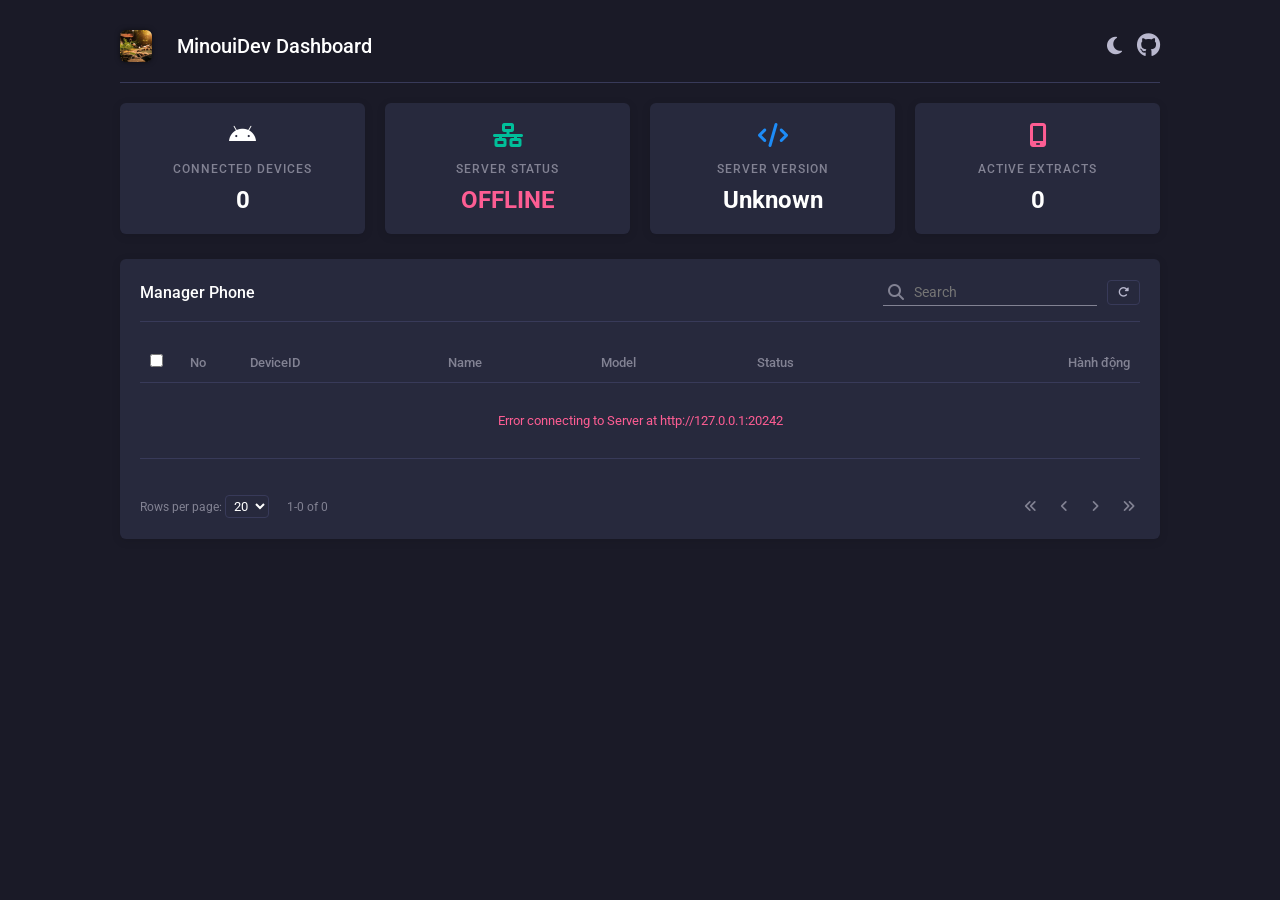
==== index.html @ 0dba2521 "Update index.html" ====
<!DOCTYPE html>
<html lang="vn">

<head>
    <meta charset="UTF-8">
    <meta name="viewport" content="width=device-width, initial-scale=1.0">
    <title>MinouiDev Dashboard</title>
     <link rel="icon" href="logo.jpg">
    <link rel="stylesheet" href="style.css?v=9">
    <link href="https://fonts.googleapis.com/css2?family=Roboto:wght@400;500;700&display=swap" rel="stylesheet">
    <link rel="stylesheet" href="https://cdnjs.cloudflare.com/ajax/libs/font-awesome/6.4.0/css/all.min.css">
</head>

<body>
    <div class="app-container">
        <!-- Main Content -->
        <main class="main-content">
            <!-- Dashboard -->
            <div class="dashboard-wrapper">

                <header class="dashboard-header">
                    <div class="logo-area">
                        <img src="logo.jpg" alt="MinouiDev Logo"
                            style="height: 32px; width: 32px; border-radius: 6px; object-fit: cover; margin-right: 10px; box-shadow: 0 0 5px rgba(0,0,0,0.5);">
                        <h2>MinouiDev Dashboard</h2>
                    </div>
                    <div class="header-right" style="display: flex; align-items: center; gap: 15px;">
                        <div class="gtranslate_wrapper"></div>
                        <button id="btn-toggle-theme" title="Giao diện Sáng/Tối" style="background: transparent; border: none; color: var(--text-main); font-size: 20px; cursor: pointer; transition: color 0.3s;"><i class="fa-solid fa-moon" id="theme-icon"></i></button>
                        <a href="https://github.com/minhnhatgithub/MinoUiDev" target="_blank" class="github-link"><i
                                class="fa-brands fa-github"></i></a>
                    </div>
                </header>
                <!-- Stat Cards -->
                <div class="stat-cards">
                    <div class="card stat-card">
                        <i class="fa-brands fa-android stat-icon"></i>
                        <h3>CONNECTED DEVICES</h3>
                        <p id="total-devices">0</p>
                    </div>
                    <div class="card stat-card">
                        <i class="fa-solid fa-network-wired stat-icon" style="color: #00bf9a;"></i>
                        <h3>SERVER STATUS</h3>
                        <p id="server-status" style="color: #00bf9a;">ONLINE</p>
                    </div>
                    <div class="card stat-card">
                        <i class="fa-solid fa-code stat-icon" style="color: #1d8cf8;"></i>
                        <h3>SERVER VERSION</h3>
                        <p id="server-version">0.0.0</p>
                    </div>
                    <div class="card stat-card">
                        <i class="fa-solid fa-mobile-screen stat-icon" style="color: #fd5d93;"></i>
                        <h3>ACTIVE EXTRACTS</h3>
                        <p id="active-extracts">0</p>
                    </div>
                </div>

                <!-- Manager Phone Table -->
                <div class="card table-card">
                    <div class="table-header">
                        <h2>Manager Phone</h2>
                        <div style="display: flex; gap: 10px; align-items: center;">
                            <div class="search-box">
                                <i class="fa-solid fa-magnifying-glass"></i>
                                <input type="text" id="search-device" placeholder="Search">
                            </div>
                            <button id="btn-refresh-devices" class="btn btn-action" style="padding: 5px 10px; cursor: pointer; background: transparent; border: 1px solid var(--border-color); color: var(--text-main); border-radius: 4px;" title="Làm mới danh sách"><i class="fa-solid fa-rotate-right"></i></button>
                        </div>
                    </div>

                    <div class="table-responsive">
                        <table class="data-table">
                            <thead>
                                <tr>
                                    <th width="40"><input type="checkbox"></th>
                                    <th width="60">No</th>
                                    <th>DeviceID</th>
                                    <th>Name</th>
                                    <th>Model</th>
                                    <th>Status</th>
                                    <th class="text-right">Hành động</th>
                                </tr>
                            </thead>
                            <tbody id="devices-list">
                                <tr>
                                    <td colspan="7" class="loading-text">Đang tải danh sách thiết bị...</td>
                                </tr>
                            </tbody>
                        </table>
                    </div>

                    <div class="table-footer">
                        <div class="pagination-info">
                            <span>Rows per page: </span>
                            <select>
                                <option>20</option>
                                <option>50</option>
                            </select>
                            <span id="page-info">1-0 of 0</span>
                        </div>
                        <div class="pagination-controls">
                            <button><i class="fa-solid fa-angles-left"></i></button>
                            <button><i class="fa-solid fa-angle-left"></i></button>
                            <button><i class="fa-solid fa-angle-right"></i></button>
                            <button><i class="fa-solid fa-angles-right"></i></button>
                        </div>
                    </div>
                </div>
            </div>
        </main>
    </div>

    <!-- Modal for XPath / Screenshot -->
    <div id="action-modal" class="modal">
        <div class="modal-content card">
            <span class="close-btn">&times;</span>
            <h3 id="modal-title">Device Action</h3>
            <div id="modal-body" style="margin-top: 15px; max-height: 70vh; overflow: auto;">
                <!-- Content goes here -->
            </div>
        </div>
    </div>

    <script>window.gtranslateSettings = {"default_language":"vi","wrapper_selector":".gtranslate_wrapper"}</script>
    <script src="https://cdn.gtranslate.net/widgets/latest/dropdown.js" defer></script>
    <script src="script.js?v=9"></script>
</body>

</html>
---- style.css ----
* {
    margin: 0;
    padding: 0;
    box-sizing: border-box;
    font-family: 'Roboto', sans-serif;
}

:root {
    --bg-main: #27293d;
    --bg-sidebar: #1e1e2d;
    --bg-card: #27293d;
    --bg-darker: #1a1a27;
    --text-main: #b9b8ce;
    --text-light: #ffffff;
    --text-muted: #828293;
    --border-color: #383a59;
    --accent-blue: #1d8cf8;
    --accent-red: #fd5d93;
    --accent-green: #00bf9a;
    --hover-bg: rgba(255, 255, 255, 0.05);
    --shadow-color: rgba(0, 0, 0, 0.3);
    --shadow-light: rgba(0, 0, 0, 0.1);
    --overlay-bg: rgba(0, 0, 0, 0.7);
}

[data-theme="light"] {
    --bg-main: #ffffff;
    --bg-sidebar: #f8fafc;
    --bg-card: #ffffff;
    --bg-darker: #f0f2f5;
    --text-main: #4b5563;
    --text-light: #111827;
    --text-muted: #6b7280;
    --border-color: #e5e7eb;
    --accent-blue: #2563eb;
    --accent-red: #dc2626;
    --accent-green: #059669;
    --hover-bg: rgba(0, 0, 0, 0.05);
    --shadow-color: rgba(0, 0, 0, 0.1);
    --shadow-light: rgba(0, 0, 0, 0.05);
    --overlay-bg: rgba(0, 0, 0, 0.4);
}

body {
    background-color: var(--bg-darker);
    color: var(--text-main);
    overflow-x: hidden;
}

.app-container {
    display: flex;
    min-height: 100vh;
}

/* Sidebar */
.sidebar {
    width: 260px;
    background-color: var(--bg-sidebar);
    display: flex;
    flex-direction: column;
    border-right: 1px solid var(--border-color);
}

.logo-container {
    height: 80px;
    display: flex;
    align-items: center;
    justify-content: center;
    border-bottom: 1px solid var(--border-color);
}

.logo-icon {
    font-size: 3rem;
    color: var(--accent-blue);
    filter: drop-shadow(0 0 10px rgba(0,210,255,0.5));
}

.sidebar-nav {
    flex: 1;
    padding: 1rem 0;
}

.sidebar-nav ul {
    list-style: none;
}

.sidebar-nav li a {
    display: flex;
    align-items: center;
    padding: 12px 24px;
    color: var(--text-main);
    text-decoration: none;
    font-size: 14px;
    transition: all 0.3s;
    border-left: 3px solid transparent;
}

.sidebar-nav li a i {
    width: 30px;
    font-size: 16px;
}

.sidebar-nav li:hover a {
    color: var(--text-light);
    background-color: var(--hover-bg);
}

.sidebar-nav li.active a {
    color: var(--text-light);
    background-color: rgba(29, 140, 248, 0.2);
    border-left-color: var(--accent-blue);
}

.logout-container {
    padding: 15px;
    border-top: 1px solid var(--border-color);
}

.logout-btn {
    width: 100%;
    background: transparent;
    border: 1px solid var(--text-muted);
    color: var(--text-main);
    padding: 10px;
    border-radius: 4px;
    cursor: pointer;
    font-size: 14px;
    display: flex;
    justify-content: center;
    align-items: center;
    gap: 10px;
    transition: all 0.3s;
}

.logout-btn:hover {
    color: var(--text-light);
    border-color: var(--text-light);
}

/* Main Content */
.main-content {
    flex: 1;
    display: flex;
    flex-direction: column;
    background-color: var(--bg-darker);
    align-items: center;
}

/* Dashboard Header */
.dashboard-header {
    display: flex;
    justify-content: space-between;
    align-items: center;
    padding-bottom: 20px;
    margin-bottom: 20px;
    border-bottom: 1px solid var(--border-color);
}

.logo-area {
    display: flex;
    align-items: center;
    gap: 15px;
}

.logo-area h2 {
    color: var(--text-light);
    font-weight: 500;
    font-size: 20px;
}

.github-link {
    color: var(--text-main);
    font-size: 24px;
    transition: color 0.3s;
}

.github-link:hover {
    color: var(--text-light);
}

/* Dashboard Content */
.dashboard-wrapper {
    padding: 30px;
    width: 100%;
    max-width: 1100px;
    flex: 1;
    overflow-y: auto;
}

/* Page Load Animations */
@keyframes fadeInUp {
    from {
        opacity: 0;
        transform: translateY(20px);
    }
    to {
        opacity: 1;
        transform: translateY(0);
    }
}

@keyframes pulse-logo {
    0% { transform: scale(1); filter: drop-shadow(0 0 10px rgba(0,210,255,0.5)); }
    50% { transform: scale(1.1); filter: drop-shadow(0 0 20px rgba(0,210,255,0.8)); }
    100% { transform: scale(1); filter: drop-shadow(0 0 10px rgba(0,210,255,0.5)); }
}

.dashboard-header {
    animation: fadeInUp 0.6s ease forwards;
}

.logo-icon {
    animation: pulse-logo 3s infinite ease-in-out;
}

.card {
    background-color: var(--bg-card);
    border-radius: 6px;
    box-shadow: 0 2px 10px var(--shadow-light);
}

/* Stats */
.stat-cards {
    display: grid;
    grid-template-columns: repeat(4, 1fr);
    gap: 20px;
    margin-bottom: 25px;
}

.stat-card {
    padding: 20px;
    text-align: center;
    display: flex;
    flex-direction: column;
    align-items: center;
    justify-content: center;
    min-height: 120px;
    transition: transform 0.3s cubic-bezier(0.175, 0.885, 0.32, 1.275), box-shadow 0.3s ease;
    opacity: 0;
    animation: fadeInUp 0.6s ease forwards;
}
.stat-card:nth-child(1) { animation-delay: 0.1s; }
.stat-card:nth-child(2) { animation-delay: 0.2s; }
.stat-card:nth-child(3) { animation-delay: 0.3s; }
.stat-card:nth-child(4) { animation-delay: 0.4s; }

.stat-card:hover {
    transform: translateY(-5px) scale(1.02);
    box-shadow: 0 10px 20px var(--shadow-color);
}

.stat-icon {
    font-size: 24px;
    margin-bottom: 15px;
    color: var(--text-light);
}

.stat-card h3 {
    font-size: 12px;
    font-weight: 500;
    color: var(--text-muted);
    text-transform: uppercase;
    letter-spacing: 1px;
    margin-bottom: 10px;
}

.stat-card p {
    font-size: 24px;
    font-weight: 700;
    color: var(--text-light);
}

/* Table */
.table-card {
    padding: 20px;
    opacity: 0;
    animation: fadeInUp 0.6s ease forwards;
    animation-delay: 0.5s;
}

.table-header {
    display: flex;
    justify-content: space-between;
    align-items: center;
    margin-bottom: 20px;
    border-bottom: 1px solid var(--border-color);
    padding-bottom: 15px;
}

.table-header h2 {
    font-size: 16px;
    font-weight: 500;
    color: var(--text-light);
}

.search-box {
    display: flex;
    align-items: center;
    background: transparent;
    border-bottom: 1px solid var(--text-muted);
    padding: 5px;
}

.search-box i {
    color: var(--text-muted);
    margin-right: 10px;
}

.search-box input {
    background: transparent;
    border: none;
    color: var(--text-light);
    outline: none;
    font-size: 14px;
}

.table-responsive {
    overflow-x: auto;
    overflow-y: auto;
    max-height: 60vh;
    -webkit-overflow-scrolling: touch;
    width: 100%;
}

.data-table {
    width: 100%;
    border-collapse: collapse;
}

.data-table th, 
.data-table td {
    padding: 12px 10px;
    text-align: left;
    font-size: 13px;
    border-bottom: 1px solid var(--border-color);
    transition: background-color 0.2s ease;
}

.data-table tbody tr:hover td {
    background-color: var(--hover-bg);
}

.data-table th {
    color: var(--text-muted);
    font-weight: 500;
    position: sticky;
    top: 0;
    background-color: var(--bg-card);
    z-index: 10;
}

.text-right {
    text-align: right !important;
}

.action-buttons {
    display: flex;
    gap: 8px;
    justify-content: flex-end;
}

.btn-action {
    background: transparent;
    border: 1px solid;
    padding: 5px 12px;
    border-radius: 4px;
    font-size: 11px;
    font-weight: 600;
    cursor: pointer;
    text-transform: uppercase;
    transition: all 0.3s ease;
    position: relative;
    overflow: hidden;
    z-index: 1;
}

.btn-action::before {
    content: '';
    position: absolute;
    top: 0; left: 0; right: 0; bottom: 0;
    z-index: -1;
    transform: scaleX(0);
    transform-origin: left;
    transition: transform 0.3s ease;
}

.btn-action:hover::before {
    transform: scaleX(1);
}

.btn-action:hover {
    color: var(--text-light);
}

.btn-delete {
    color: var(--accent-red);
    border-color: var(--accent-red);
}
.btn-delete::before { background-color: var(--accent-red); }

.btn-edit {
    color: var(--accent-blue);
    border-color: var(--accent-blue);
}
.btn-edit::before { background-color: var(--accent-blue); }

.btn-start {
    color: var(--accent-green);
    border-color: var(--accent-green);
}
.btn-start::before { background-color: var(--accent-green); }

.loading-text {
    text-align: center !important;
    padding: 30px !important;
    color: var(--text-muted);
}

.table-footer {
    display: flex;
    justify-content: space-between;
    align-items: center;
    margin-top: 20px;
    padding-top: 15px;
    font-size: 12px;
    color: var(--text-muted);
}

.pagination-info select {
    background: transparent;
    border: 1px solid var(--border-color);
    border-radius: 4px;
    padding: 2px 4px;
    color: var(--text-light);
    outline: none;
    margin-right: 15px;
    cursor: pointer;
}

.pagination-info select option {
    background-color: var(--bg-card);
    color: var(--text-light);
}

.pagination-controls button {
    background: transparent;
    border: none;
    color: var(--text-muted);
    cursor: pointer;
    padding: 5px;
    margin-left: 10px;
}

.pagination-controls button:hover {
    color: var(--text-light);
}

/* Modal */
.modal {
    display: none;
    position: fixed;
    z-index: 9999;
    left: 0;
    top: 0;
    width: 100%;
    height: 100%;
    background-color: var(--overlay-bg);
    backdrop-filter: blur(4px);
    opacity: 0;
    transition: opacity 0.3s ease;
}

.modal.show {
    opacity: 1;
}

.modal-content {
    margin: 5% auto;
    padding: 20px;
    width: 80%;
    max-width: 800px;
    position: relative;
    border: 1px solid var(--border-color);
    background-color: var(--bg-card);
    transform: scale(0.8) translateY(-50px);
    opacity: 0;
    transition: all 0.3s cubic-bezier(0.175, 0.885, 0.32, 1.275);
}

.modal.show .modal-content {
    transform: scale(1) translateY(0);
    opacity: 1;
}

.close-btn {
    position: absolute;
    top: 15px;
    right: 20px;
    color: var(--text-muted);
    font-size: 24px;
    cursor: pointer;
}

.close-btn:hover {
    color: var(--text-light);
}

#modal-body pre {
    background-color: var(--bg-darker);
    padding: 15px;
    border-radius: 4px;
    color: var(--accent-green);
    font-family: monospace;
    font-size: 13px;
    white-space: pre-wrap;
}

#modal-body img {
    max-width: 100%;
    border-radius: 4px;
}

/* Responsive Design for Mobile */
@media (max-width: 768px) {
    .dashboard-wrapper {
        padding: 15px;
    }
    
    .stat-cards {
        grid-template-columns: repeat(2, 1fr);
        gap: 15px;
    }
    
    .table-header {
        flex-direction: column;
        align-items: stretch;
        gap: 15px;
    }
    
    .search-box {
        width: 100%;
    }
    
    .search-box input {
        width: 100%;
    }
    
    .table-footer {
        flex-direction: column;
        gap: 15px;
        align-items: center;
    }
}

@media (max-width: 480px) {
    .stat-cards {
        grid-template-columns: 1fr;
    }
}

/* GTranslate Styling for Dark Theme */
.gtranslate_wrapper {
    display: inline-block;
}
.gtranslate_wrapper select.gt_selector {
    background-color: var(--bg-card) !important;
    color: var(--text-main) !important;
    border: 1px solid var(--border-color) !important;
    border-radius: 6px !important;
    padding: 6px 30px 6px 10px !important;
    font-family: inherit !important;
    font-size: 13px !important;
    appearance: none !important;
    -webkit-appearance: none !important;
    -moz-appearance: none !important;
    background-image: url("data:image/svg+xml,%3Csvg xmlns='http://www.w3.org/2000/svg' width='16' height='16' fill='%238b949e'%3E%3Cpath d='M4 6l4 4 4-4z'/%3E%3C/svg%3E") !important;
    background-repeat: no-repeat !important;
    background-position: right 8px center !important;
    cursor: pointer !important;
    height: 32px !important;
    outline: none !important;
    min-width: 120px;
}
.gtranslate_wrapper select.gt_selector:hover {
    border-color: var(--border-color) !important;
}
.gtranslate_wrapper select.gt_selector:focus {
    border-color: var(--accent-green) !important;
    box-shadow: 0 0 0 2px var(--hover-bg) !important;
}
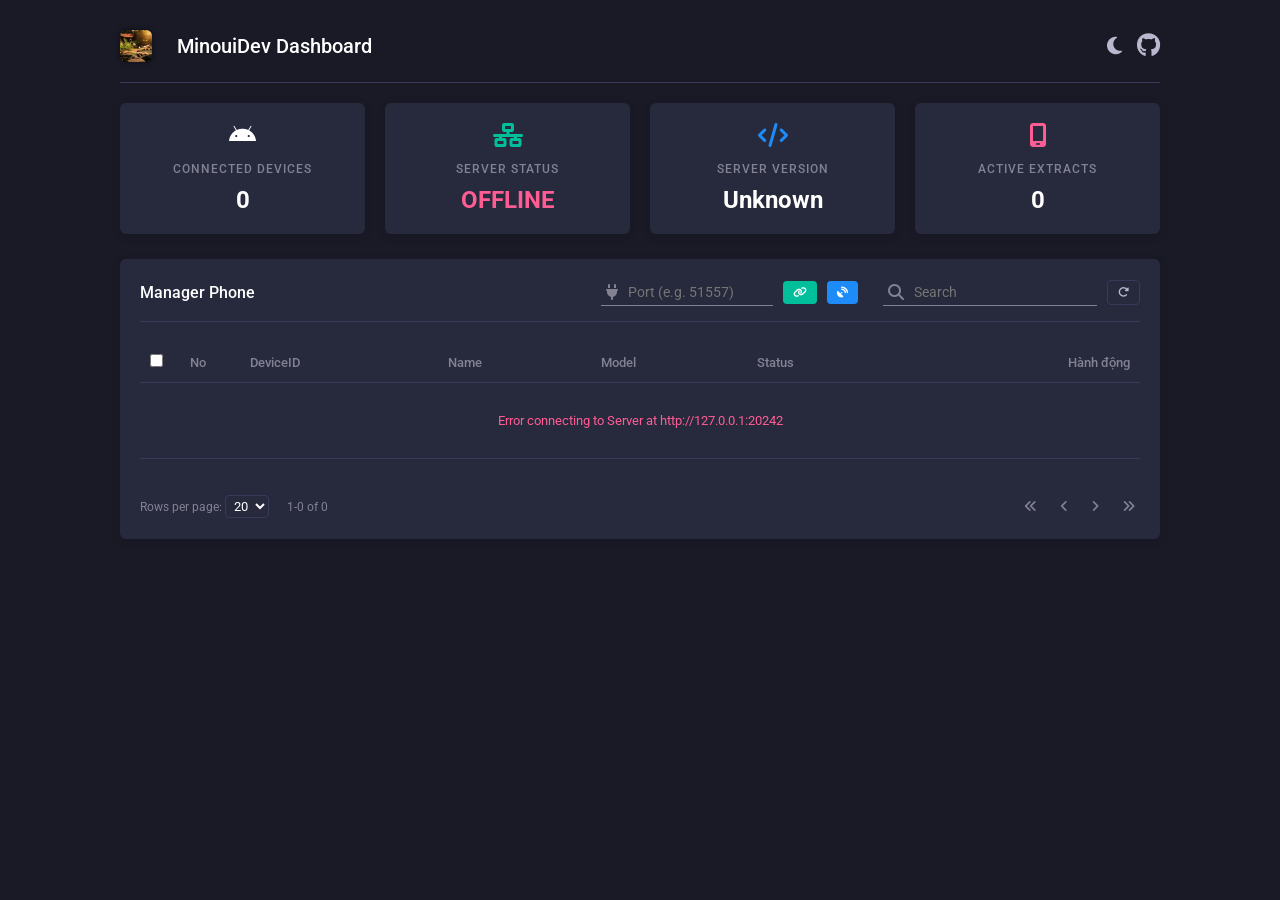
==== commit d38ca5a1: "fix: Thêm UI nút kết nối ATX vào Dashboard" ====
--- a/index.html
+++ b/index.html
@@ -1,4 +1,4 @@
-<!DOCTYPE html>
+﻿<!DOCTYPE html>
 <html lang="vn">
 
 <head>
@@ -60,6 +60,12 @@
                     <div class="table-header">
                         <h2>Manager Phone</h2>
                         <div style="display: flex; gap: 10px; align-items: center;">
+                                                        <div class="search-box">
+                                <i class="fa-solid fa-plug"></i>
+                                <input type="number" id="atx-port" placeholder="Port (e.g. 51557)" style="width: 140px; background: transparent; border: none; color: var(--text-main); outline: none;">
+                            </div>
+                            <button id="btn-connect-atx" class="btn btn-action" style="padding: 5px 10px; cursor: pointer; background: #00bf9a; border: none; color: white; border-radius: 4px;" title="Kết nối ATX Agent"><i class="fa-solid fa-link"></i></button>
+                            <button id="btn-scan-atx" class="btn btn-action" style="padding: 5px 10px; cursor: pointer; background: #1d8cf8; border: none; color: white; border-radius: 4px; margin-right: 15px;" title="Quét cổng ATX Agent"><i class="fa-solid fa-satellite-dish"></i></button>
                             <div class="search-box">
                                 <i class="fa-solid fa-magnifying-glass"></i>
                                 <input type="text" id="search-device" placeholder="Search">
@@ -127,3 +133,5 @@
 </body>
 
 </html>
+
+
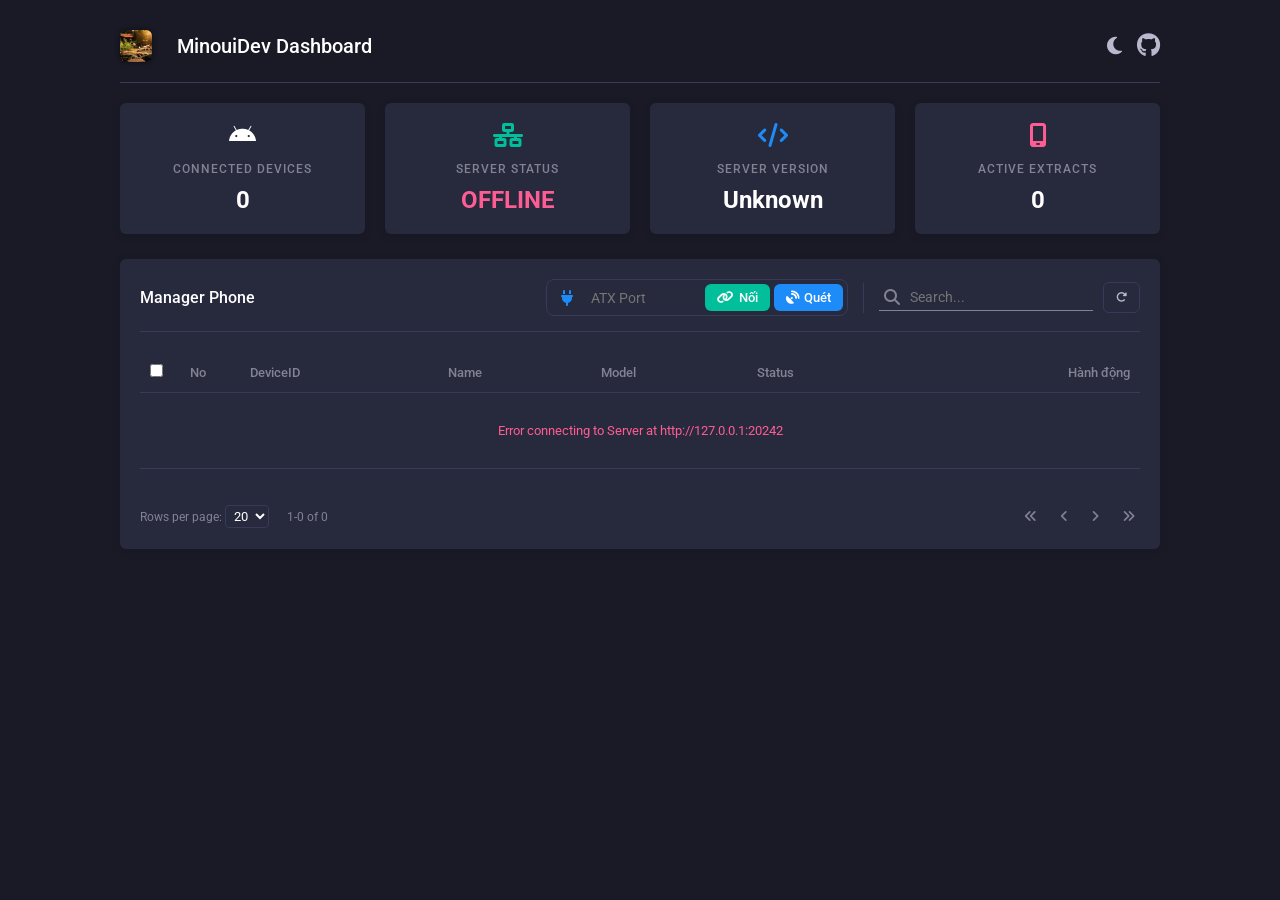
==== commit ecf70ec4: "style: Cải thiện giao diện hiển thị và layout ở index cho gọn gàng" ====
--- a/index.html
+++ b/index.html
@@ -57,24 +57,30 @@
 
                 <!-- Manager Phone Table -->
                 <div class="card table-card">
-                    <div class="table-header">
-                        <h2>Manager Phone</h2>
-                        <div style="display: flex; gap: 10px; align-items: center;">
-                                                        <div class="search-box">
-                                <i class="fa-solid fa-plug"></i>
-                                <input type="number" id="atx-port" placeholder="Port (e.g. 51557)" style="width: 140px; background: transparent; border: none; color: var(--text-main); outline: none;">
-                            </div>
-                            <button id="btn-connect-atx" class="btn btn-action" style="padding: 5px 10px; cursor: pointer; background: #00bf9a; border: none; color: white; border-radius: 4px;" title="Kết nối ATX Agent"><i class="fa-solid fa-link"></i></button>
-                            <button id="btn-scan-atx" class="btn btn-action" style="padding: 5px 10px; cursor: pointer; background: #1d8cf8; border: none; color: white; border-radius: 4px; margin-right: 15px;" title="Quét cổng ATX Agent"><i class="fa-solid fa-satellite-dish"></i></button>
-                            <div class="search-box">
-                                <i class="fa-solid fa-magnifying-glass"></i>
-                                <input type="text" id="search-device" placeholder="Search">
-                            </div>
-                            <button id="btn-refresh-devices" class="btn btn-action" style="padding: 5px 10px; cursor: pointer; background: transparent; border: 1px solid var(--border-color); color: var(--text-main); border-radius: 4px;" title="Làm mới danh sách"><i class="fa-solid fa-rotate-right"></i></button>
-                        </div>
-                    </div>
+                    <div class="table-header" style="flex-wrap: wrap; gap: 15px;">
+    <h2>Manager Phone</h2>
+    <div style="display: flex; gap: 10px; align-items: center; flex: 1; justify-content: flex-end; flex-wrap: wrap;">
+        <!-- ATX Connect Group -->
+        <div style="display: flex; align-items: center; background: var(--bg-secondary); border: 1px solid var(--border-color); border-radius: 8px; padding: 4px; gap: 4px;">
+            <div class="search-box" style="margin: 0; border: none; background: transparent; box-shadow: none; padding: 0 10px;">
+                <i class="fa-solid fa-plug" style="color: #1d8cf8;"></i>
+                <input type="number" id="atx-port" placeholder="ATX Port" style="width: 100px; background: transparent; border: none; color: var(--text-main); outline: none; margin-left: 8px;">
+            </div>
+            <button id="btn-connect-atx" class="btn" style="padding: 6px 12px; cursor: pointer; background: #00bf9a; border: none; color: white; border-radius: 6px; font-weight: 500; display: flex; align-items: center; gap: 5px;" title="Kết nối ATX Agent"><i class="fa-solid fa-link"></i> Nối</button>
+            <button id="btn-scan-atx" class="btn" style="padding: 6px 12px; cursor: pointer; background: #1d8cf8; border: none; color: white; border-radius: 6px; font-weight: 500; display: flex; align-items: center; gap: 5px;" title="Quét cổng ATX Agent"><i class="fa-solid fa-satellite-dish"></i> Quét</button>
+        </div>
 
-                    <div class="table-responsive">
+        <div style="width: 1px; height: 30px; background: var(--border-color); margin: 0 5px; display: block;"></div>
+
+        <!-- Search Group -->
+        <div class="search-box">
+            <i class="fa-solid fa-magnifying-glass"></i>
+            <input type="text" id="search-device" placeholder="Search...">
+        </div>
+        <button id="btn-refresh-devices" class="btn btn-action" style="padding: 8px 12px; cursor: pointer; background: transparent; border: 1px solid var(--border-color); color: var(--text-main); border-radius: 6px;" title="Làm mới danh sách"><i class="fa-solid fa-rotate-right"></i></button>
+    </div>
+</div>
+<div class="table-responsive">
                         <table class="data-table">
                             <thead>
                                 <tr>
@@ -135,3 +141,4 @@
 </html>
 
 
+
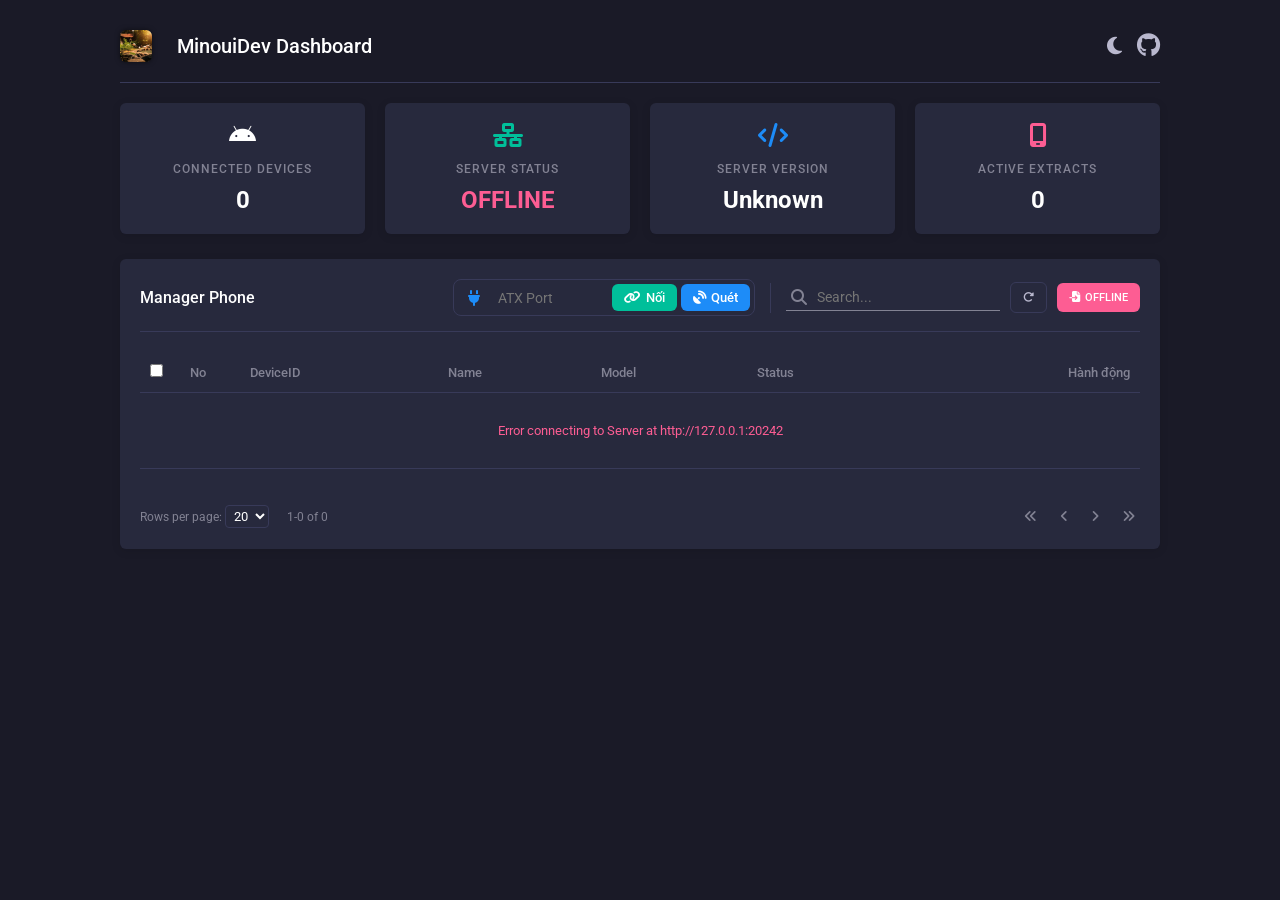
==== commit 52ec4d50: "feat: add offline inspector mode and improve port scanner UI/UX" ====
--- a/index.html
+++ b/index.html
@@ -77,7 +77,8 @@
             <i class="fa-solid fa-magnifying-glass"></i>
             <input type="text" id="search-device" placeholder="Search...">
         </div>
-        <button id="btn-refresh-devices" class="btn btn-action" style="padding: 8px 12px; cursor: pointer; background: transparent; border: 1px solid var(--border-color); color: var(--text-main); border-radius: 6px;" title="Làm mới danh sách"><i class="fa-solid fa-rotate-right"></i></button>
+        <button id="btn-refresh-devices" class="btn btn-action" style="padding: 8px 12px; cursor: pointer; background: transparent; border: 1px solid var(--border-color); color: var(--text-main); border-radius: 6px;" title="Làm mới"><i class="fa-solid fa-rotate-right"></i></button>
+        <button id="btn-offline-inspector" class="btn btn-action" style="padding: 8px 12px; cursor: pointer; background: #fd5d93; border: none; color: white; border-radius: 6px; font-weight: 500; display: flex; align-items: center; gap: 5px;" title="Offline Inspector"><i class="fa-solid fa-file-import"></i> Offline</button>
     </div>
 </div>
 <div class="table-responsive">
@@ -133,6 +134,25 @@
         </div>
     </div>
 
+        <!-- Modal for Offline Inspector -->
+    <div id="offline-modal" class="modal">
+        <div class="modal-content card" style="max-width: 500px;">
+            <span class="close-btn offline-close">&times;</span>
+            <h3 style="margin-bottom: 20px;">Offline Inspector</h3>
+            <div style="display: flex; flex-direction: column; gap: 15px;">
+                <div>
+                    <label style="display: block; margin-bottom: 5px; font-weight: bold;">Ảnh Screenshot (Image)</label>
+                    <input type="file" id="offline-image" accept="image/*" style="width: 100%; padding: 8px; border: 1px solid var(--border-color); border-radius: 6px; background: var(--bg-secondary); color: var(--text-main);">
+                </div>
+                <div>
+                    <label style="display: block; margin-bottom: 5px; font-weight: bold;">Cấu trúc giao diện (XML/TXT)</label>
+                    <input type="file" id="offline-xml" accept=".xml,.txt" style="width: 100%; padding: 8px; border: 1px solid var(--border-color); border-radius: 6px; background: var(--bg-secondary); color: var(--text-main);">
+                </div>
+                <button id="btn-start-offline" class="btn" style="padding: 10px; background: #00bf9a; border: none; color: white; border-radius: 6px; font-weight: bold; cursor: pointer; margin-top: 10px;">Mở Inspector</button>
+            </div>
+        </div>
+    </div>
+
     <script>window.gtranslateSettings = {"default_language":"vi","wrapper_selector":".gtranslate_wrapper"}</script>
     <script src="https://cdn.gtranslate.net/widgets/latest/dropdown.js" defer></script>
     <script src="script.js?v=9"></script>
@@ -142,3 +162,6 @@
 
 
 
+
+
+
